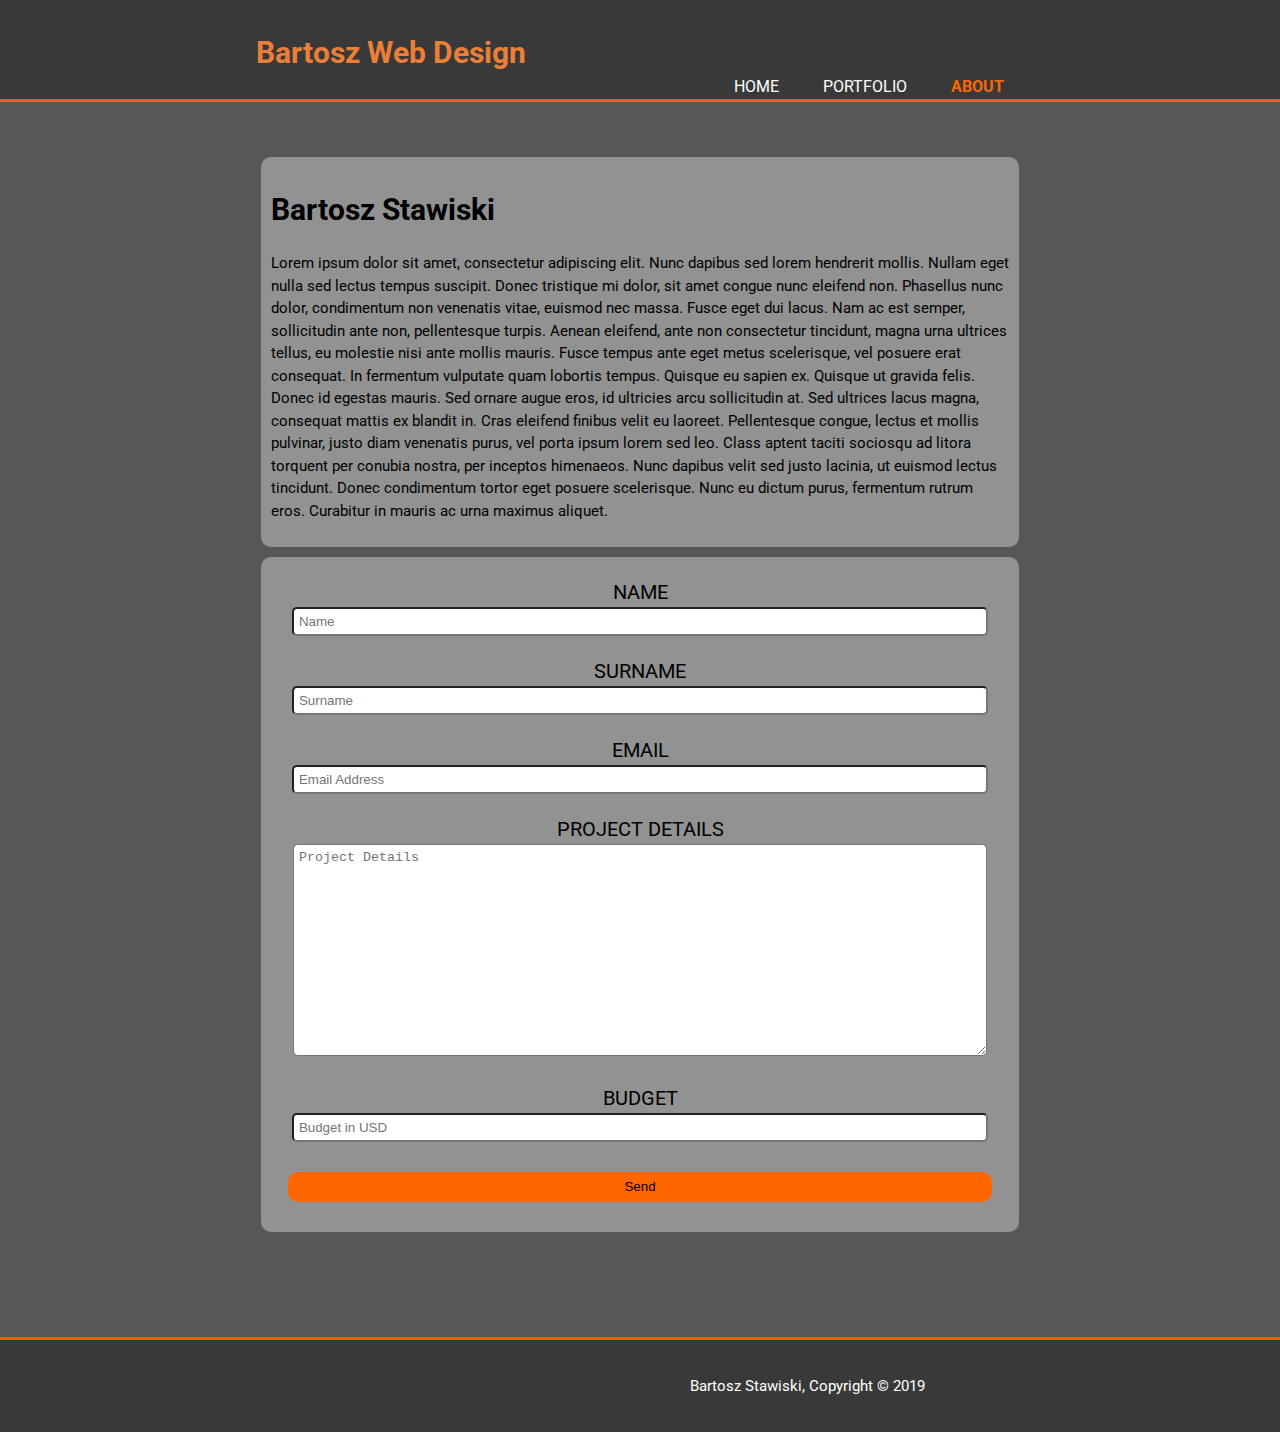
==== about.html @ 5a41c4fe "Added project files" ====
<!DOCTYPE html>
<html lang="en">
    <head>
        <meta charset = "UTF-8">
        <title>Bartosz Stawiski - Web Developer</title>
        <link rel="stylesheet" href="https://use.fontawesome.com/releases/v5.7.2/css/all.css"
            integrity="sha384-fnmOCqbTlWIlj8LyTjo7mOUStjsKC4pOpQbqyi7RrhN7udi9RwhKkMHpvLbHG9Sr" crossorigin="anonymous">
        <link href="https://fonts.googleapis.com/css?family=Roboto:400,700" rel="stylesheet">
        <link rel="stylesheet" href="style.css">
    </head>
    <body>
        <header>
            <div class="container">
                <div id="logo">
                    <h1>Bartosz Web Design</h1>
                </div>
                <nav>
                    <ul>
                        <li><a href="index.html">Home</a></li>
                        <li><a href="portfolio.html">Portfolio</a></li>
                        <li class="current"><a href="about.html">About</a></li>
                    </ul>
                </nav>
            </div>
        </header>

        <section id="overview">
            <div class="container">
                <div class="about_items">
                    <div class="article">
                        <div class="about">
                            <h1>Bartosz Stawiski</h1>
                            <p>Lorem ipsum dolor sit amet, consectetur adipiscing elit. Nunc dapibus sed lorem hendrerit mollis. Nullam eget nulla sed lectus tempus suscipit. Donec tristique mi dolor, sit amet congue nunc eleifend non. Phasellus nunc dolor, condimentum non venenatis vitae, euismod nec massa. Fusce eget dui lacus. Nam ac est semper, sollicitudin ante non, pellentesque turpis. Aenean eleifend, ante non consectetur tincidunt, magna urna ultrices tellus, eu molestie nisi ante mollis mauris. Fusce tempus ante eget metus scelerisque, vel posuere erat consequat. In fermentum vulputate quam lobortis tempus. Quisque eu sapien ex. Quisque ut gravida felis. Donec id egestas mauris. Sed ornare augue eros, id ultricies arcu sollicitudin at. Sed ultrices lacus magna, consequat mattis ex blandit in.

                                Cras eleifend finibus velit eu laoreet. Pellentesque congue, lectus et mollis pulvinar, justo diam venenatis purus, vel porta ipsum lorem sed leo. Class aptent taciti sociosqu ad litora torquent per conubia nostra, per inceptos himenaeos. Nunc dapibus velit sed justo lacinia, ut euismod lectus tincidunt. Donec condimentum tortor eget posuere scelerisque. Nunc eu dictum purus, fermentum rutrum eros. Curabitur in mauris ac urna maximus aliquet.</p>
                        </div>
                    </div>
                    <div class="contact_form">
                        <form class="project_form">
                            <div class="input">
                                <label>Name</label><br>
                                <input type="text" placeholder="Name">
                            </div>
                            <div class="input">
                                <label>Surname</label><br>
                                <input type="text" placeholder="Surname">
                            </div>
                            <div class="input">
                                <label>Email</label><br>
                                <input type="email" placeholder="Email Address">
                            </div>
                            <div class="input">
                                <label>Project Details</label><br>
                                <textarea placeholder="Project Details"></textarea>
                            </div>
                            <div class="input">
                                <label>Budget</label><br>
                                <input type="text" placeholder="Budget in USD">
                            </div>
                            <button class="button_form" type="submit">Send</button>
                        </form>
                    </div>   
                </div>
            </div>
        </section>

        <footer>
            <div class="container">
                <div class="bottomitems">
                    <div class="socialmedia">
                        <a href=""><span class="icon facebook"><i class="fab fa-facebook-f"></i></span></a>
                        <a href=""><span class="icon twitter"><i class="fab fa-twitter"></i></span></a>
                        <a href=""><span class="icon instagram"><i class="fab fa-instagram"></i></span></a>
                        <a href=""><span class="icon github"><i class="fab fa-github"></i></span></a>
                    </div>
                    <div class="copyright">
                        <p>Bartosz Stawiski, Copyright &copy; 2019</p>
                    </div>
                </div>
            </div>   
        </footer>
    </body>
</html>
---- style.css ----
body {
    padding: 0;
    margin: 0;
    font: 15px/1.5 'Roboto', sans-serif;
    background: #575757;
}

.container {
    width: 60%;
    margin: auto;
    overflow: hidden;
}

header {
    background: #393939;
    color: #ec7f37;
    padding-top: 30px;
    min-height: 50px;
    border-bottom: #FF5A09 3px solid;
}

header a {
    color: #ffffff;
    text-decoration: none;
    text-transform: uppercase;
    font-size: 16px;
}

header ul {
    margin: 0;
    padding: 0;
}

header li {
    display: inline;
    padding: 0 20px;
}

header #logo {
    display: flex;
    justify-content: flex-start;
}

header #logo h1 {
    margin: 0;
}

header nav {
    display: flex;
    justify-content: flex-end;
}

header .highlight, header .current a {
    color: #ff6600;
    font-weight: bold;
}

header a:hover {
    color: #ec7f37;
}

#showcase {
    min-height: 200px;
    max-height: 400px;
    background-image: url("img/showcase-bg.jpg");
    background-size: cover;
    background-position: bottom;
}

.banner {
    margin: 20px 0;
    display: flex;
    justify-content: center;
}

.photo {
    width: 300px;
    height: 300px;
    border-radius: 100%;
    overflow: hidden;
    background: url("img/selfie.jpg");
    background-size: contain;
}

.info {
    width: 500px;
    height: 300px;
    padding-left: 20px;
    margin-left: 20px;
    background-color: rgba(57, 57, 57, 0.7);
    border-radius: 20px;
    color: white;
    font-weight: bold;
    font-size: 24px;
    display: flex;
    align-items: center;
}

#overview {
    margin-top: 50px;
}

.points {
    margin-top: 50px;
    display: flex;
    justify-content: space-around;
    flex-wrap: wrap;
}

.points .bulletpoint {
    width: 200px;
    text-align: center;
    background-color: #393939;
    color: white;
    padding: 10px;
    border-radius: 10px;
}

.points .bulletpoint p {
    text-align: justify;    
}

.projects {
    display: flex;
    justify-content: space-around;
    flex-wrap: wrap;
}

.project {
    width: 400px;
    height: 500px;
    background-color: #929292;
    margin: 20px;
    border-radius: 10px;
}

.projScreen {
    width: 100%;
    height: 300px;
    background-image: url("img/closed.jpg");
    background-size: contain;
    border-top-left-radius: 10px;
    border-top-right-radius: 10px;
}

.about {
    background-color: #929292;
    margin: 5px;
    padding: 10px;
    border-radius: 10px;
}

.article {
    display: flex;
    justify-content: center;
    flex-wrap: initial;
}

.contact_form {
    background-color: #929292;
    margin: 5px;
    border-radius: 10px;
}

form {
    text-align: center;
}

form input, form textarea {
    padding: 5px;
    margin: 0 auto;
    width: 90%;
}

input {
    border-radius: 5px;
    outline: none;
}

.input {
    padding-top: 20px;
}

label {
    font-size: 20px;
    text-transform: uppercase;
}

.button_form {
    margin: 30px 0;
    width: 93%;
    border: none;
    background-color: #ff6600;
    text-decoration: none;
    cursor: pointer;
    height: 30px;
    border-radius: 10px;
}

.button_form:hover {
    background-color: #ec7f37;
}

.button_form:focus {
    outline: none;
}

textarea {
    min-height: 200px;
    resize: vertical;
    border-radius: 5px;
}

footer {
    padding: 20px;
    margin-top: 100px;
    color: #ffffff;
    background-color: #393939;
    border-top: #FF5A09 3px solid;
    text-align: center;
}

.icon {
    font-size: 3rem;
    display: flex;
    justify-content: center;
    color: #FF5A09;
    padding: 0 20px;
}

.bottomitems {
    display: flex;
    justify-content: space-around;
    flex-wrap: wrap;
}

.bottomitems .socialmedia {
    display: flex;
    flex-direction: row;
}

.bottomitems .socialmedia a {
    text-decoration: none;
}

.bottomitems .socialmedia a .facebook:hover {
    color: #3b5998;
}

.bottomitems .socialmedia a .twitter:hover {
    color: #00aced;
}

.bottomitems .socialmedia a .instagram:hover {
    color: #E1306C;
}

.bottomitems .socialmedia a .github:hover {
    color: black;
}

@media (max-width: 768px) {
    header, nav, header nav li {
        text-align: center;
        width: 100%;
    }
    
    .container {
        width: 90%;
    }

    .info {
        font-size: 14px;
        height: 200px;
        width: 80%;
    }

    .banner {
        align-items: center;
    }

    .bulletpoint {
        margin-bottom: 20px;
    }

    .icon {
        font-size: 40px;
    }

    .project {
        height: 450px;
        width: 267px;
    }

    .projScreen {
        height: 200px;
        width: 267px;
    }

    .article {
        display: flex;
        flex-wrap: wrap;
    }
}
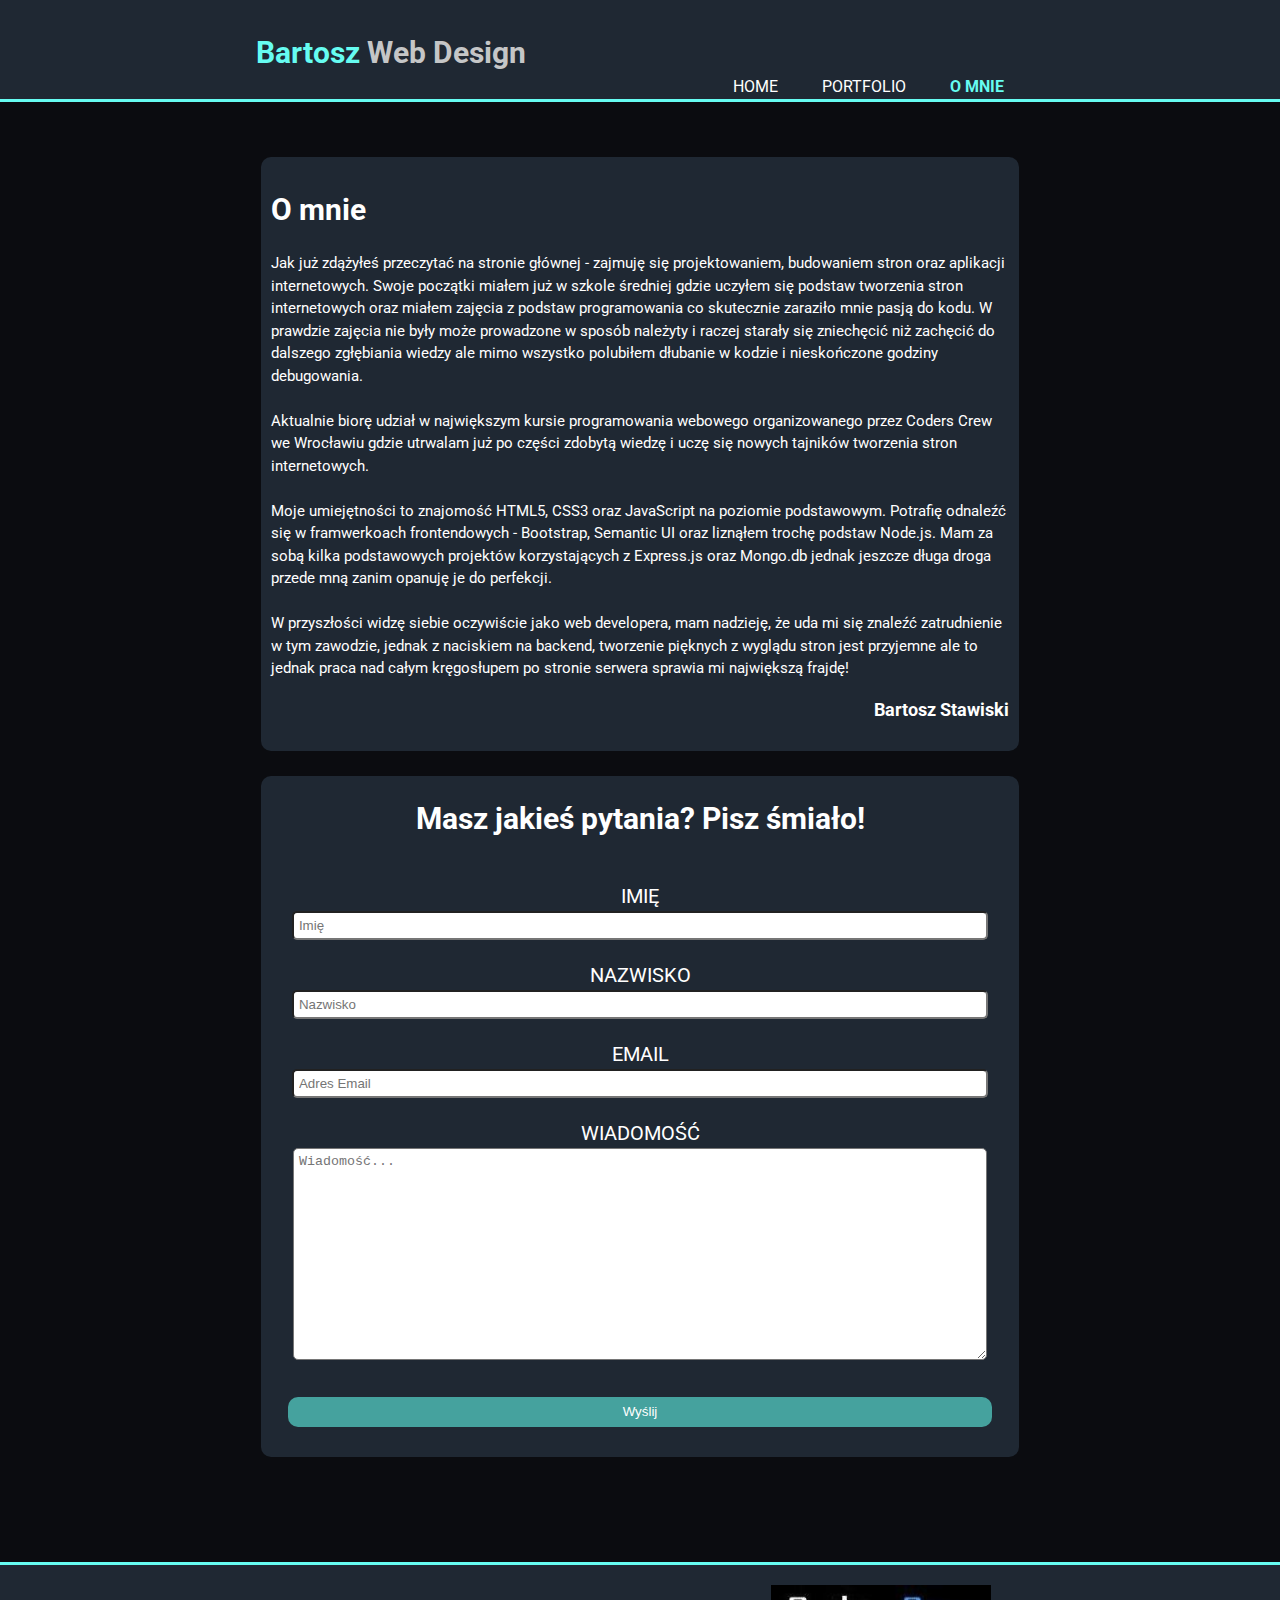
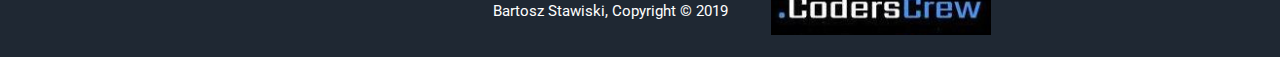
==== commit 487ac5c8: "- Translated about me page - Added links to social media icons - Added coderscamp logo - Changed col" ====
--- a/about.html
+++ b/about.html
@@ -12,13 +12,13 @@
         <header>
             <div class="container">
                 <div id="logo">
-                    <h1>Bartosz Web Design</h1>
+                    <h1><span class="name">Bartosz</span> Web Design</h1>
                 </div>
                 <nav>
                     <ul>
                         <li><a href="index.html">Home</a></li>
                         <li><a href="portfolio.html">Portfolio</a></li>
-                        <li class="current"><a href="about.html">About</a></li>
+                        <li class="current"><a href="about.html">O mnie</a></li>
                     </ul>
                 </nav>
             </div>
@@ -29,35 +29,43 @@
                 <div class="about_items">
                     <div class="article">
                         <div class="about">
-                            <h1>Bartosz Stawiski</h1>
-                            <p>Lorem ipsum dolor sit amet, consectetur adipiscing elit. Nunc dapibus sed lorem hendrerit mollis. Nullam eget nulla sed lectus tempus suscipit. Donec tristique mi dolor, sit amet congue nunc eleifend non. Phasellus nunc dolor, condimentum non venenatis vitae, euismod nec massa. Fusce eget dui lacus. Nam ac est semper, sollicitudin ante non, pellentesque turpis. Aenean eleifend, ante non consectetur tincidunt, magna urna ultrices tellus, eu molestie nisi ante mollis mauris. Fusce tempus ante eget metus scelerisque, vel posuere erat consequat. In fermentum vulputate quam lobortis tempus. Quisque eu sapien ex. Quisque ut gravida felis. Donec id egestas mauris. Sed ornare augue eros, id ultricies arcu sollicitudin at. Sed ultrices lacus magna, consequat mattis ex blandit in.
-
-                                Cras eleifend finibus velit eu laoreet. Pellentesque congue, lectus et mollis pulvinar, justo diam venenatis purus, vel porta ipsum lorem sed leo. Class aptent taciti sociosqu ad litora torquent per conubia nostra, per inceptos himenaeos. Nunc dapibus velit sed justo lacinia, ut euismod lectus tincidunt. Donec condimentum tortor eget posuere scelerisque. Nunc eu dictum purus, fermentum rutrum eros. Curabitur in mauris ac urna maximus aliquet.</p>
+                            <h1>O mnie</h1>
+                            <p>Jak już zdążyłeś przeczytać na stronie głównej - zajmuję się projektowaniem, budowaniem stron oraz aplikacji internetowych. Swoje początki miałem już w szkole średniej gdzie uczyłem 
+                                się podstaw tworzenia stron internetowych oraz miałem zajęcia z podstaw programowania co skutecznie zaraziło mnie pasją do kodu. W prawdzie zajęcia nie były może prowadzone w sposób należyty 
+                                i raczej starały się zniechęcić niż zachęcić do dalszego zgłębiania wiedzy ale mimo wszystko polubiłem dłubanie w kodzie i nieskończone godziny debugowania.<br>
+                                <br>
+                                Aktualnie biorę udział w największym kursie programowania webowego organizowanego przez Coders Crew we Wrocławiu gdzie utrwalam już po części zdobytą wiedzę i uczę się nowych tajników tworzenia 
+                                stron internetowych.<br>
+                                <br>
+                                Moje umiejętności to znajomość HTML5, CSS3 oraz JavaScript na poziomie podstawowym. Potrafię odnaleźć się w framwerkoach frontendowych - Bootstrap, Semantic UI oraz liznąłem trochę podstaw Node.js. 
+                                Mam za sobą kilka podstawowych projektów korzystających z Express.js oraz Mongo.db jednak jeszcze długa droga przede mną zanim opanuję je do perfekcji.<br>
+                                <br>
+                                W przyszłości widzę siebie oczywiście jako web developera, mam nadzieję, że uda mi się znaleźć zatrudnienie w tym zawodzie, jednak z naciskiem na backend, tworzenie pięknych z wyglądu stron jest 
+                                przyjemne ale to jednak praca nad całym kręgosłupem po stronie serwera sprawia mi największą frajdę!
+                            </p>
+                            <h3>Bartosz Stawiski</h3>
                         </div>
                     </div>
                     <div class="contact_form">
                         <form class="project_form">
+                            <h1>Masz jakieś pytania? Pisz śmiało!</h1>
                             <div class="input">
-                                <label>Name</label><br>
-                                <input type="text" placeholder="Name">
+                                <label>Imię</label><br>
+                                <input type="text" placeholder="Imię">
                             </div>
                             <div class="input">
-                                <label>Surname</label><br>
-                                <input type="text" placeholder="Surname">
+                                <label>Nazwisko</label><br>
+                                <input type="text" placeholder="Nazwisko">
                             </div>
                             <div class="input">
                                 <label>Email</label><br>
-                                <input type="email" placeholder="Email Address">
+                                <input type="email" placeholder="Adres Email">
                             </div>
                             <div class="input">
-                                <label>Project Details</label><br>
-                                <textarea placeholder="Project Details"></textarea>
+                                <label>Wiadomość</label><br>
+                                <textarea placeholder="Wiadomość..."></textarea>
                             </div>
-                            <div class="input">
-                                <label>Budget</label><br>
-                                <input type="text" placeholder="Budget in USD">
-                            </div>
-                            <button class="button_form" type="submit">Send</button>
+                            <button class="button_form" type="submit">Wyślij</button>
                         </form>
                     </div>   
                 </div>
@@ -68,13 +76,15 @@
             <div class="container">
                 <div class="bottomitems">
                     <div class="socialmedia">
-                        <a href=""><span class="icon facebook"><i class="fab fa-facebook-f"></i></span></a>
-                        <a href=""><span class="icon twitter"><i class="fab fa-twitter"></i></span></a>
-                        <a href=""><span class="icon instagram"><i class="fab fa-instagram"></i></span></a>
-                        <a href=""><span class="icon github"><i class="fab fa-github"></i></span></a>
+                        <a href="https://www.facebook.com/skreedi"><span class="icon facebook"><i class="fab fa-facebook-f"></i></span></a>
+                        <a href="https://twitter.com/Skreedi"><span class="icon twitter"><i class="fab fa-twitter"></i></span></a>
+                        <a href="https://www.instagram.com/skreedi/"><span class="icon instagram"><i class="fab fa-instagram"></i></span></a>
+                        <a href="https://github.com/Skreedi"><span class="icon github"><i class="fab fa-github"></i></span></a>
                     </div>
                     <div class="copyright">
                         <p>Bartosz Stawiski, Copyright &copy; 2019</p>
+                    </div>
+                    <div class="cc-logo">
                     </div>
                 </div>
             </div>   
--- a/style.css
+++ b/style.css
@@ -1,8 +1,23 @@
+:root {
+    --background-color: #0B0C10;
+    --text-color: #C5C6C7;
+    --border-color: #66FCF1;
+    --icon-color: #66FCF1;
+    --hover-color: #45A29E;
+    --button-color: #45A29E;
+    --white-font: #fff;
+    --info-background-color: rgba(57, 57, 57, 0.7);
+    --item-background-color: #1F2833;
+    --logo-name-color: #66FCF1;
+    --header-footer-background-color: #1F2833;
+
+}
+
 body {
     padding: 0;
     margin: 0;
     font: 15px/1.5 'Roboto', sans-serif;
-    background: #575757;
+    background: var(--background-color);
 }
 
 .container {
@@ -12,15 +27,15 @@
 }
 
 header {
-    background: #393939;
-    color: #ec7f37;
+    background: var(--header-footer-background-color);
+    color: var(--text-color);
     padding-top: 30px;
     min-height: 50px;
-    border-bottom: #FF5A09 3px solid;
+    border-bottom: var(--border-color) 3px solid;
 }
 
 header a {
-    color: #ffffff;
+    color: var(--white-font);
     text-decoration: none;
     text-transform: uppercase;
     font-size: 16px;
@@ -36,6 +51,10 @@
     padding: 0 20px;
 }
 
+header .name {
+    color: var(--logo-name-color);
+}
+
 header #logo {
     display: flex;
     justify-content: flex-start;
@@ -51,12 +70,12 @@
 }
 
 header .highlight, header .current a {
-    color: #ff6600;
+    color: var(--border-color);
     font-weight: bold;
 }
 
 header a:hover {
-    color: #ec7f37;
+    color: var(--hover-color);
 }
 
 #showcase {
@@ -73,23 +92,14 @@
     justify-content: center;
 }
 
-.photo {
-    width: 300px;
-    height: 300px;
-    border-radius: 100%;
-    overflow: hidden;
-    background: url("img/selfie.jpg");
-    background-size: contain;
-}
-
 .info {
     width: 500px;
     height: 300px;
     padding-left: 20px;
     margin-left: 20px;
-    background-color: rgba(57, 57, 57, 0.7);
+    background-color: var(--info-background-color);
     border-radius: 20px;
-    color: white;
+    color: var(--white-font);
     font-weight: bold;
     font-size: 24px;
     display: flex;
@@ -108,10 +118,10 @@
 }
 
 .points .bulletpoint {
-    width: 200px;
+    width: 300px;
     text-align: center;
-    background-color: #393939;
-    color: white;
+    background-color: var(--item-background-color);
+    color: var(--white-font);
     padding: 10px;
     border-radius: 10px;
 }
@@ -129,7 +139,8 @@
 .project {
     width: 400px;
     height: 500px;
-    background-color: #929292;
+    background-color: var(--item-background-color);
+    color: var(--white-font);
     margin: 20px;
     border-radius: 10px;
 }
@@ -144,12 +155,19 @@
 }
 
 .about {
-    background-color: #929292;
+    background-color: var(--item-background-color);
+    color: var(--white-font);
     margin: 5px;
     padding: 10px;
     border-radius: 10px;
 }
 
+.about h3 {
+    font-family: 'Roboto', sans-serif;
+    display: flex;
+    justify-content: flex-end;
+}
+
 .article {
     display: flex;
     justify-content: center;
@@ -157,13 +175,18 @@
 }
 
 .contact_form {
-    background-color: #929292;
+    background-color: var(--item-background-color);
+    color: var(--white-font);
     margin: 5px;
     border-radius: 10px;
 }
 
 form {
     text-align: center;
+}
+
+.project_form h1 {
+    padding-top: 20px;
 }
 
 form input, form textarea {
@@ -190,7 +213,8 @@
     margin: 30px 0;
     width: 93%;
     border: none;
-    background-color: #ff6600;
+    background-color: var(--button-color);
+    color: var(--white-font);
     text-decoration: none;
     cursor: pointer;
     height: 30px;
@@ -198,7 +222,7 @@
 }
 
 .button_form:hover {
-    background-color: #ec7f37;
+    background-color: var(--hover-color);
 }
 
 .button_form:focus {
@@ -214,9 +238,9 @@
 footer {
     padding: 20px;
     margin-top: 100px;
-    color: #ffffff;
-    background-color: #393939;
-    border-top: #FF5A09 3px solid;
+    color: var(--white-font);
+    background-color: var(--header-footer-background-color);
+    border-top: var(--border-color) 3px solid;
     text-align: center;
 }
 
@@ -224,7 +248,7 @@
     font-size: 3rem;
     display: flex;
     justify-content: center;
-    color: #FF5A09;
+    color: var(--icon-color);
     padding: 0 20px;
 }
 
@@ -243,20 +267,27 @@
     text-decoration: none;
 }
 
+.cc-logo {
+    width: 220px;
+    height: 50px;
+    background-image: url(img/cc-logo.jpg);
+    background-size: contain;
+}
+
 .bottomitems .socialmedia a .facebook:hover {
-    color: #3b5998;
+    color: var(--hover-color);
 }
 
 .bottomitems .socialmedia a .twitter:hover {
-    color: #00aced;
+    color: var(--hover-color);
 }
 
 .bottomitems .socialmedia a .instagram:hover {
-    color: #E1306C;
+    color: var(--hover-color);
 }
 
 .bottomitems .socialmedia a .github:hover {
-    color: black;
+    color: var(--hover-color);
 }
 
 @media (max-width: 768px) {
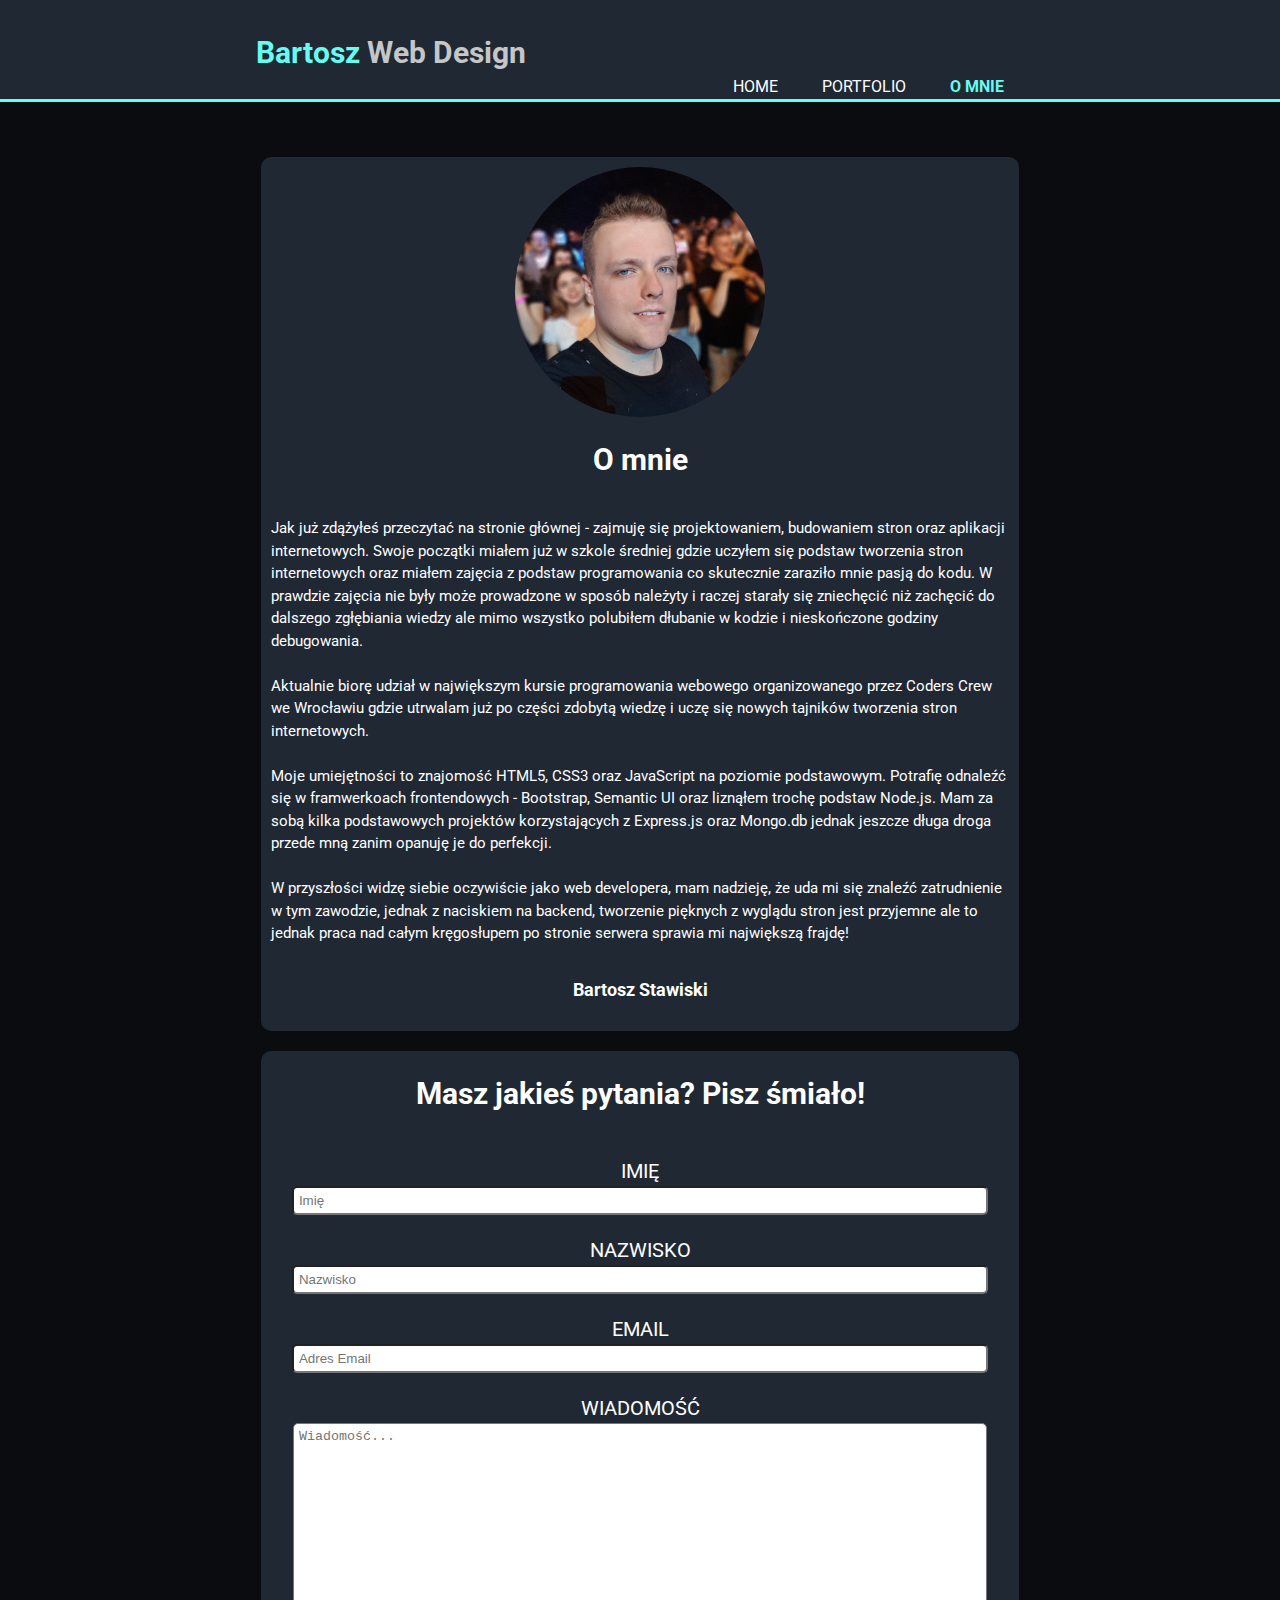
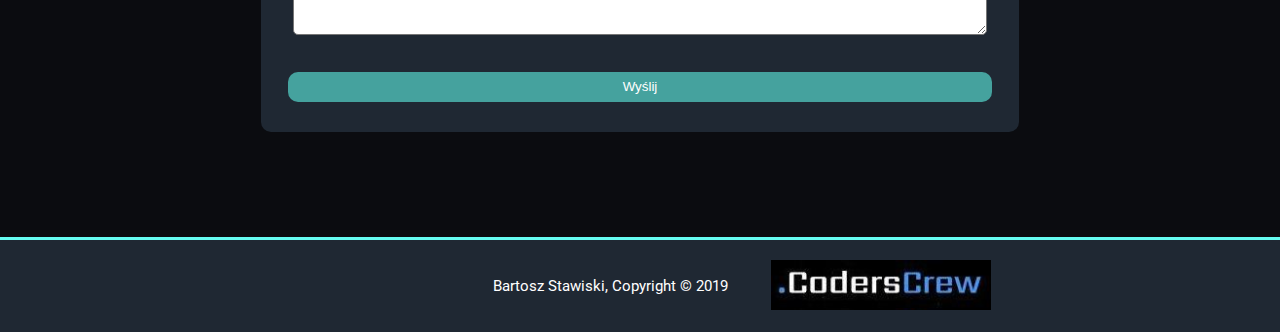
==== commit 2da37ea6: "Added my photo and few animations" ====
--- a/about.html
+++ b/about.html
@@ -27,24 +27,23 @@
         <section id="overview">
             <div class="container">
                 <div class="about_items">
-                    <div class="article">
-                        <div class="about">
-                            <h1>O mnie</h1>
-                            <p>Jak już zdążyłeś przeczytać na stronie głównej - zajmuję się projektowaniem, budowaniem stron oraz aplikacji internetowych. Swoje początki miałem już w szkole średniej gdzie uczyłem 
-                                się podstaw tworzenia stron internetowych oraz miałem zajęcia z podstaw programowania co skutecznie zaraziło mnie pasją do kodu. W prawdzie zajęcia nie były może prowadzone w sposób należyty 
-                                i raczej starały się zniechęcić niż zachęcić do dalszego zgłębiania wiedzy ale mimo wszystko polubiłem dłubanie w kodzie i nieskończone godziny debugowania.<br>
-                                <br>
-                                Aktualnie biorę udział w największym kursie programowania webowego organizowanego przez Coders Crew we Wrocławiu gdzie utrwalam już po części zdobytą wiedzę i uczę się nowych tajników tworzenia 
-                                stron internetowych.<br>
-                                <br>
-                                Moje umiejętności to znajomość HTML5, CSS3 oraz JavaScript na poziomie podstawowym. Potrafię odnaleźć się w framwerkoach frontendowych - Bootstrap, Semantic UI oraz liznąłem trochę podstaw Node.js. 
-                                Mam za sobą kilka podstawowych projektów korzystających z Express.js oraz Mongo.db jednak jeszcze długa droga przede mną zanim opanuję je do perfekcji.<br>
-                                <br>
-                                W przyszłości widzę siebie oczywiście jako web developera, mam nadzieję, że uda mi się znaleźć zatrudnienie w tym zawodzie, jednak z naciskiem na backend, tworzenie pięknych z wyglądu stron jest 
-                                przyjemne ale to jednak praca nad całym kręgosłupem po stronie serwera sprawia mi największą frajdę!
-                            </p>
-                            <h3>Bartosz Stawiski</h3>
-                        </div>
+                    <div class="about">
+                        <div id="my_photo"></div>
+                        <h1>O mnie</h1>
+                        <p class="article">Jak już zdążyłeś przeczytać na stronie głównej - zajmuję się projektowaniem, budowaniem stron oraz aplikacji internetowych. Swoje początki miałem już w szkole średniej gdzie uczyłem 
+                            się podstaw tworzenia stron internetowych oraz miałem zajęcia z podstaw programowania co skutecznie zaraziło mnie pasją do kodu. W prawdzie zajęcia nie były może prowadzone w sposób należyty 
+                            i raczej starały się zniechęcić niż zachęcić do dalszego zgłębiania wiedzy ale mimo wszystko polubiłem dłubanie w kodzie i nieskończone godziny debugowania.<br>
+                            <br>
+                            Aktualnie biorę udział w największym kursie programowania webowego organizowanego przez Coders Crew we Wrocławiu gdzie utrwalam już po części zdobytą wiedzę i uczę się nowych tajników tworzenia 
+                            stron internetowych.<br>
+                            <br>
+                            Moje umiejętności to znajomość HTML5, CSS3 oraz JavaScript na poziomie podstawowym. Potrafię odnaleźć się w framwerkoach frontendowych - Bootstrap, Semantic UI oraz liznąłem trochę podstaw Node.js. 
+                            Mam za sobą kilka podstawowych projektów korzystających z Express.js oraz Mongo.db jednak jeszcze długa droga przede mną zanim opanuję je do perfekcji.<br>
+                            <br>
+                            W przyszłości widzę siebie oczywiście jako web developera, mam nadzieję, że uda mi się znaleźć zatrudnienie w tym zawodzie, jednak z naciskiem na backend, tworzenie pięknych z wyglądu stron jest 
+                            przyjemne ale to jednak praca nad całym kręgosłupem po stronie serwera sprawia mi największą frajdę!
+                        </p>
+                        <h3>Bartosz Stawiski</h3>
                     </div>
                     <div class="contact_form">
                         <form class="project_form">
@@ -76,10 +75,10 @@
             <div class="container">
                 <div class="bottomitems">
                     <div class="socialmedia">
-                        <a href="https://www.facebook.com/skreedi"><span class="icon facebook"><i class="fab fa-facebook-f"></i></span></a>
-                        <a href="https://twitter.com/Skreedi"><span class="icon twitter"><i class="fab fa-twitter"></i></span></a>
-                        <a href="https://www.instagram.com/skreedi/"><span class="icon instagram"><i class="fab fa-instagram"></i></span></a>
-                        <a href="https://github.com/Skreedi"><span class="icon github"><i class="fab fa-github"></i></span></a>
+                        <a href="https://www.facebook.com/skreedi" target="_blank"><span class="icon facebook"><i class="fab fa-facebook-f"></i></span></a>
+                        <a href="https://twitter.com/Skreedi" target="_blank"><span class="icon twitter"><i class="fab fa-twitter"></i></span></a>
+                        <a href="https://www.instagram.com/skreedi/" target="_blank"><span class="icon instagram"><i class="fab fa-instagram"></i></span></a>
+                        <a href="https://github.com/Skreedi" target="_blank"><span class="icon github"><i class="fab fa-github"></i></span></a>
                     </div>
                     <div class="copyright">
                         <p>Bartosz Stawiski, Copyright &copy; 2019</p>
--- a/style.css
+++ b/style.css
@@ -118,6 +118,7 @@
 }
 
 .points .bulletpoint {
+    position: relative;
     width: 300px;
     text-align: center;
     background-color: var(--item-background-color);
@@ -128,6 +129,39 @@
 
 .points .bulletpoint p {
     text-align: justify;    
+}
+
+#first {
+    animation-name: first;
+    animation-duration: 2s;
+    animation-fill-mode: forwards;
+}
+
+@keyframes first {
+    0% {left: -1000px;}
+    100% {left: 0;}
+}
+
+#second {
+    animation-name: second;
+    animation-duration: 2s;
+    animation-fill-mode: forwards;
+}
+
+@keyframes second {
+    0% {bottom: -1000px;}
+    100% {bottom: 0;}
+}
+
+#third {
+    animation-name: third;
+    animation-duration: 2s;
+    animation-fill-mode: forwards;
+}
+
+@keyframes third {
+    0% {right: -1000px;}
+    100% {right: 0;}
 }
 
 .projects {
@@ -154,7 +188,27 @@
     border-top-right-radius: 10px;
 }
 
+#my_photo {
+    position: relative;
+    width: 250px;
+    height: 250px;
+    background-image: url("img/selfie.jpg");
+    background-size: contain;
+    border-radius: 100%;
+    animation-name: photo;
+    animation-duration: 2s;
+    animation-fill-mode: forwards;
+}
+
+@keyframes photo {
+    0% {left: -1000px;}
+    100% {left: 0;}
+}
+
 .about {
+    display: flex;
+    flex-direction: column;
+    align-items: center;
     background-color: var(--item-background-color);
     color: var(--white-font);
     margin: 5px;
@@ -162,16 +216,22 @@
     border-radius: 10px;
 }
 
+.article {
+    position: relative;
+    animation-name: about_animation;
+    animation-duration: 2s;
+    animation-fill-mode: forwards;
+}
+
+@keyframes about_animation {
+    0% {right: -1000px;}
+    100% {right: 0;}
+}
+
 .about h3 {
     font-family: 'Roboto', sans-serif;
     display: flex;
     justify-content: flex-end;
-}
-
-.article {
-    display: flex;
-    justify-content: center;
-    flex-wrap: initial;
 }
 
 .contact_form {
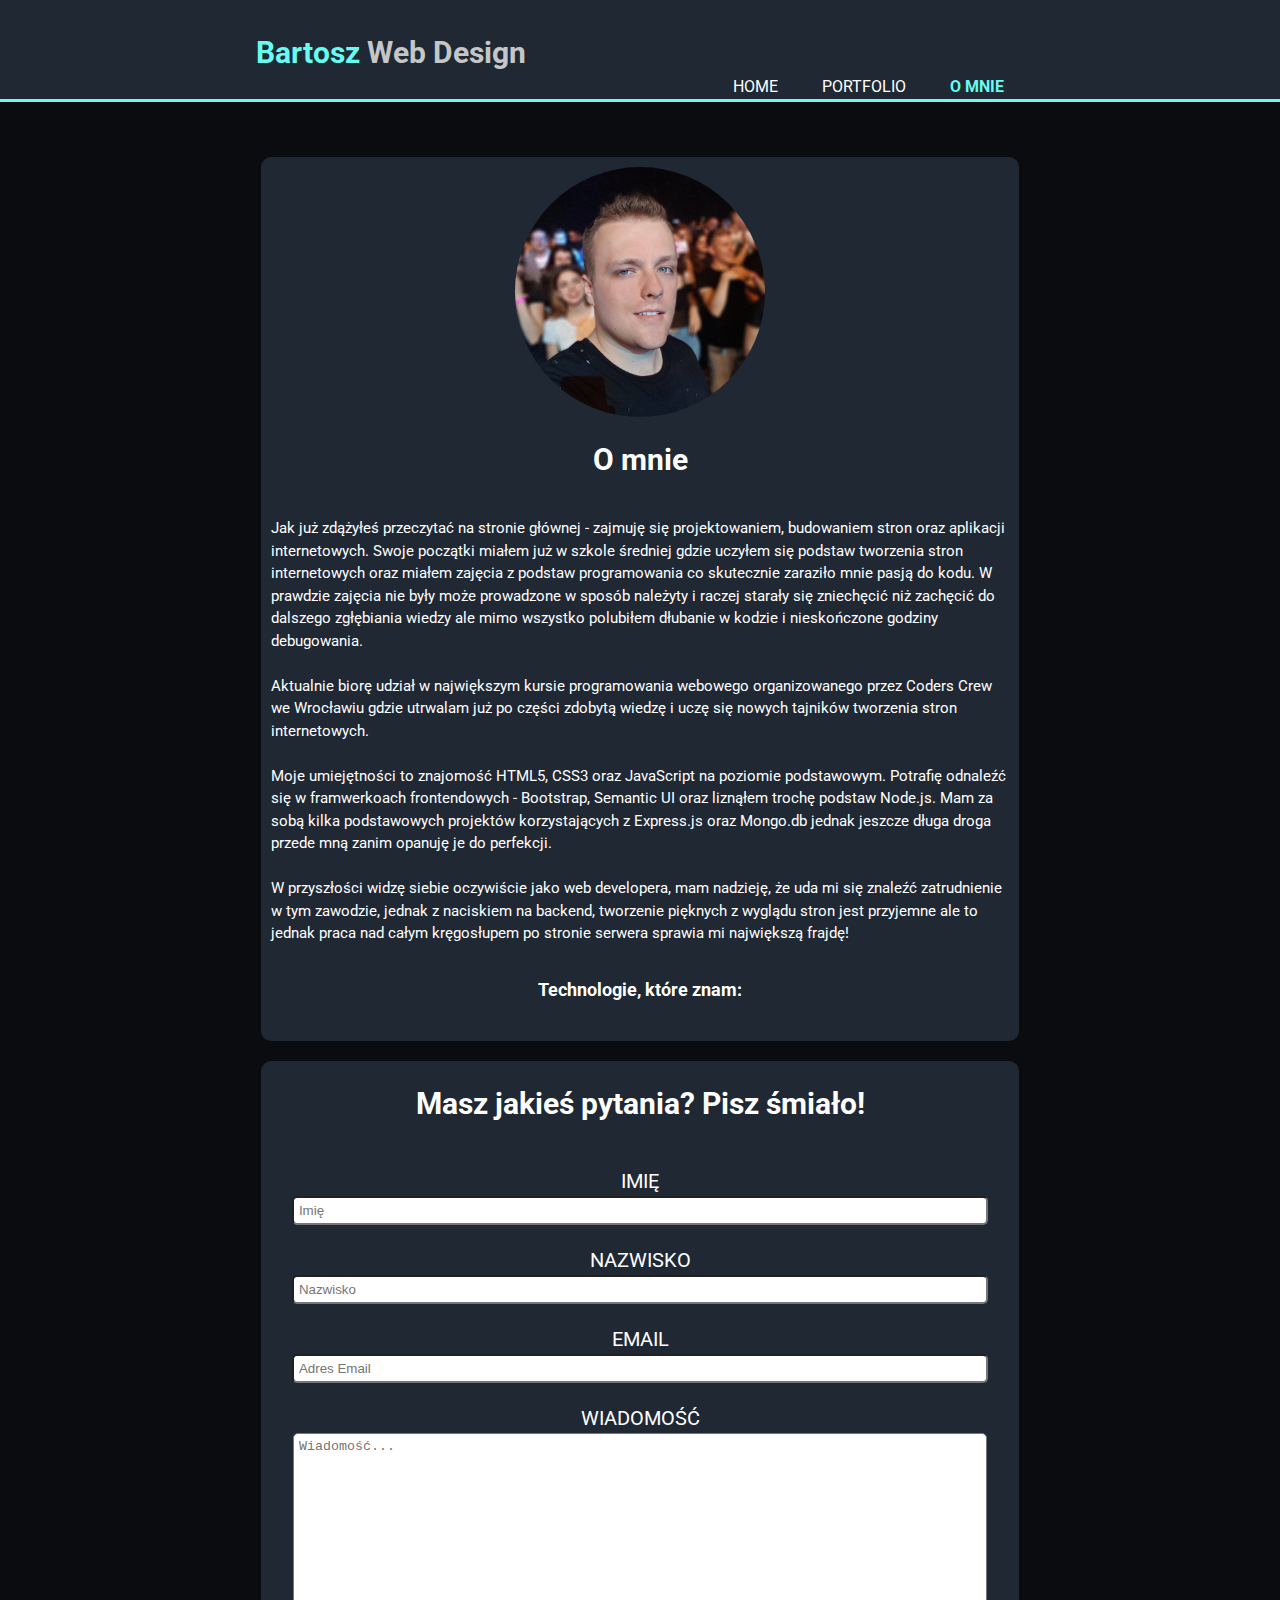
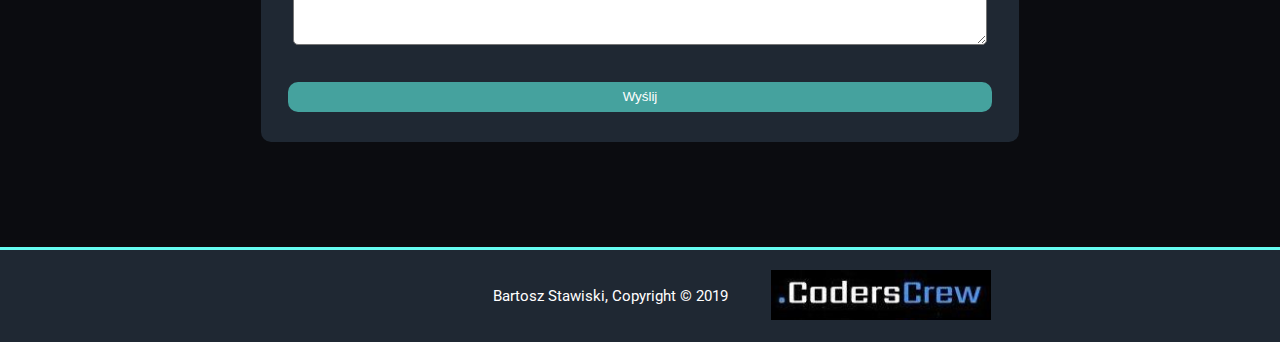
==== commit 2906e352: "Added stack technologies" ====
--- a/about.html
+++ b/about.html
@@ -43,7 +43,14 @@
                             W przyszłości widzę siebie oczywiście jako web developera, mam nadzieję, że uda mi się znaleźć zatrudnienie w tym zawodzie, jednak z naciskiem na backend, tworzenie pięknych z wyglądu stron jest 
                             przyjemne ale to jednak praca nad całym kręgosłupem po stronie serwera sprawia mi największą frajdę!
                         </p>
-                        <h3>Bartosz Stawiski</h3>
+                        <h3>Technologie, które znam:</h3>
+                        <div class="tech">
+                            <span class="icon"><i class="fab fa-html5"></i></span>
+                            <span class="icon"><i class="fab fa-css3-alt"></i></span>
+                            <span class="icon"><i class="fab fa-js"></i></span>
+                            <span class="icon"><i class="fab fa-node-js"></i></span>
+                            <span class="icon"><i class="fab fa-git"></i></span>
+                        </div>
                     </div>
                     <div class="contact_form">
                         <form class="project_form">
--- a/style.css
+++ b/style.css
@@ -131,6 +131,10 @@
     text-align: justify;    
 }
 
+.points .bulletpoint .icon {
+    padding-top: 20px;
+}
+
 #first {
     animation-name: first;
     animation-duration: 2s;
@@ -177,6 +181,7 @@
     color: var(--white-font);
     margin: 20px;
     border-radius: 10px;
+    text-align: center;
 }
 
 .projScreen {
@@ -228,10 +233,10 @@
     100% {right: 0;}
 }
 
-.about h3 {
-    font-family: 'Roboto', sans-serif;
-    display: flex;
-    justify-content: flex-end;
+.tech {
+    display: flex;
+    flex-direction: row;
+    padding-bottom: 10px;
 }
 
 .contact_form {
